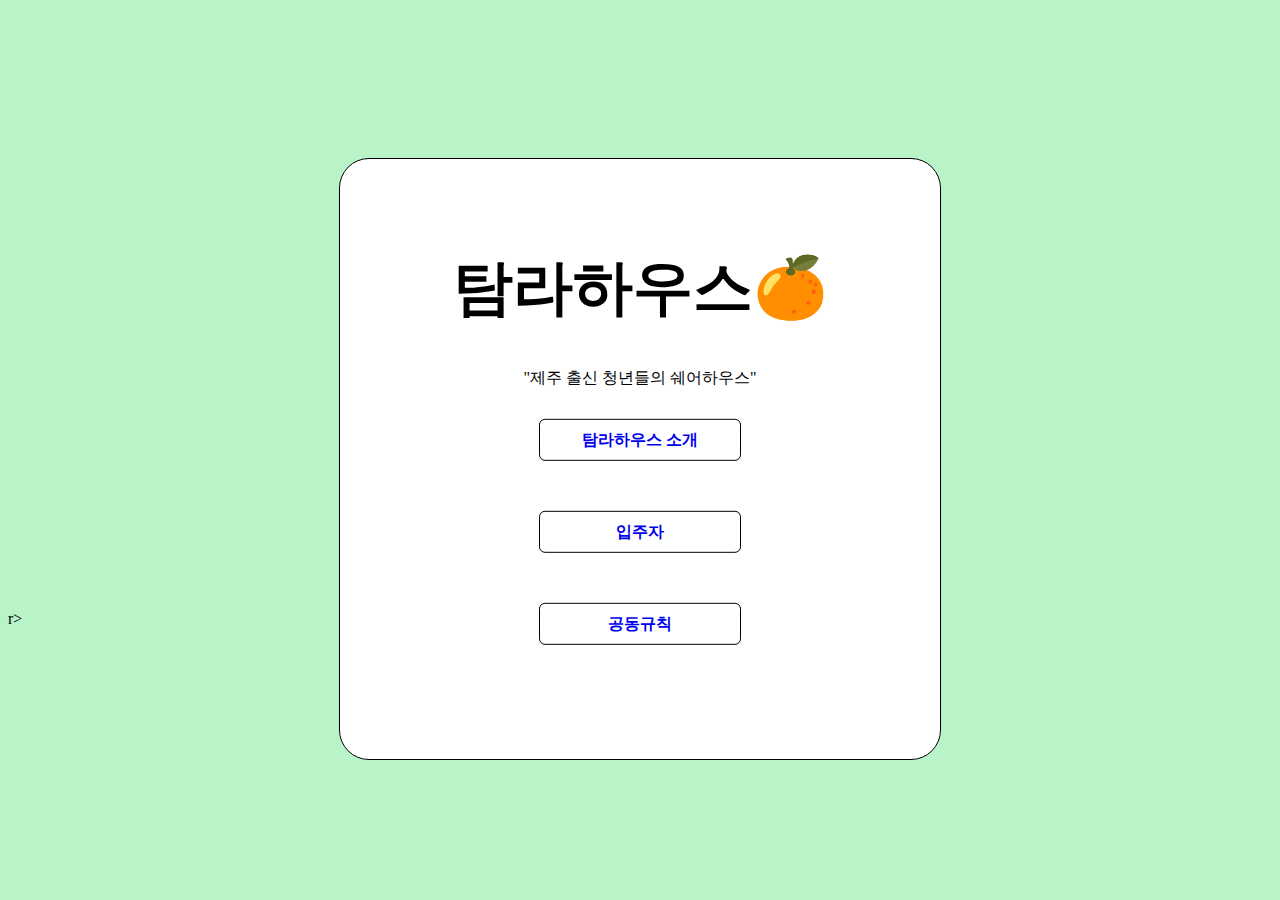
==== index.html @ d2eab934 "TRHOUSE_html,css 연습" ====
<!DOCTYPE html>
<html lang="en">
<head>
    <meta charset="UTF-8">
    <meta http-equiv="X-UA-Compatible" content="IE=edge">
    <meta name="viewport" content="width=device-width, initial-scale=1.0">
    <title>TRHOUSE</title>
    <link rel="stylesheet" href="style.css">

</head>
<body>
    <div class="wrap">
        
        <div class="main">
            <h1>탐라하우스🍊</h1>
            <p>"제주 출신 청년들의 쉐어하우스"</p>
            <a href="intro.html">탐라하우스 소개</a><br>
            <a href="mate.html">입주자</a><br>
            <a href="rule.html">공동규칙</a><br>

        </div>
    </div>
r>
</body>
</html>
---- style.css ----
body{background-color: #b8f4c8;
    font-family: 'Jalnan';
}
.wrap {
    height: 600px;
    margin: 0 auto;
    width :600px;
    background-color: white;
    border: 1px solid black;
    border-radius: 30px;
    position: relative; 
    top:150px;

}

h1 {
    font-size: 60px;
    text-align: center;
}
.main {
    width: 1000px;
    line-height: 50px;
    text-align: center;
    top: 100px;
    position: absolute; 
      left: 50%; 
      top: 50%; 
      transform: translate(-50%, -50%);
}

a {
    font-weight: bold;
    width: 200px;
    line-height: 40px;
    height: 40px;
    border: 1px solid black;
    border-radius: 6px;
    display: block;
    text-align: center;
    text-decoration : none;
    margin: 0 auto;
}
a:hover {
    background: orange;
}

.wrap_2 {
    height: 100vh;
    margin: 0 auto;
    width : 900px;
    background-color: white;
    border: 1px solid black;;
    position: relative;
}

.title_intro {

    font-size: 60px;
    text-align: center;
    position: absolute; 

      top: 100px; 
      transform: translate(-50%, -50%);
}

.wrap_3 {
    height: 170vh;
    margin: 0 auto;
    width : 900px;
    background-color: white;
    border: 1px solid black;;
    position: relative;
}

.main2 {
    width: 900px;
    line-height: 50px;
    text-align: center;
    top: 100px;
}
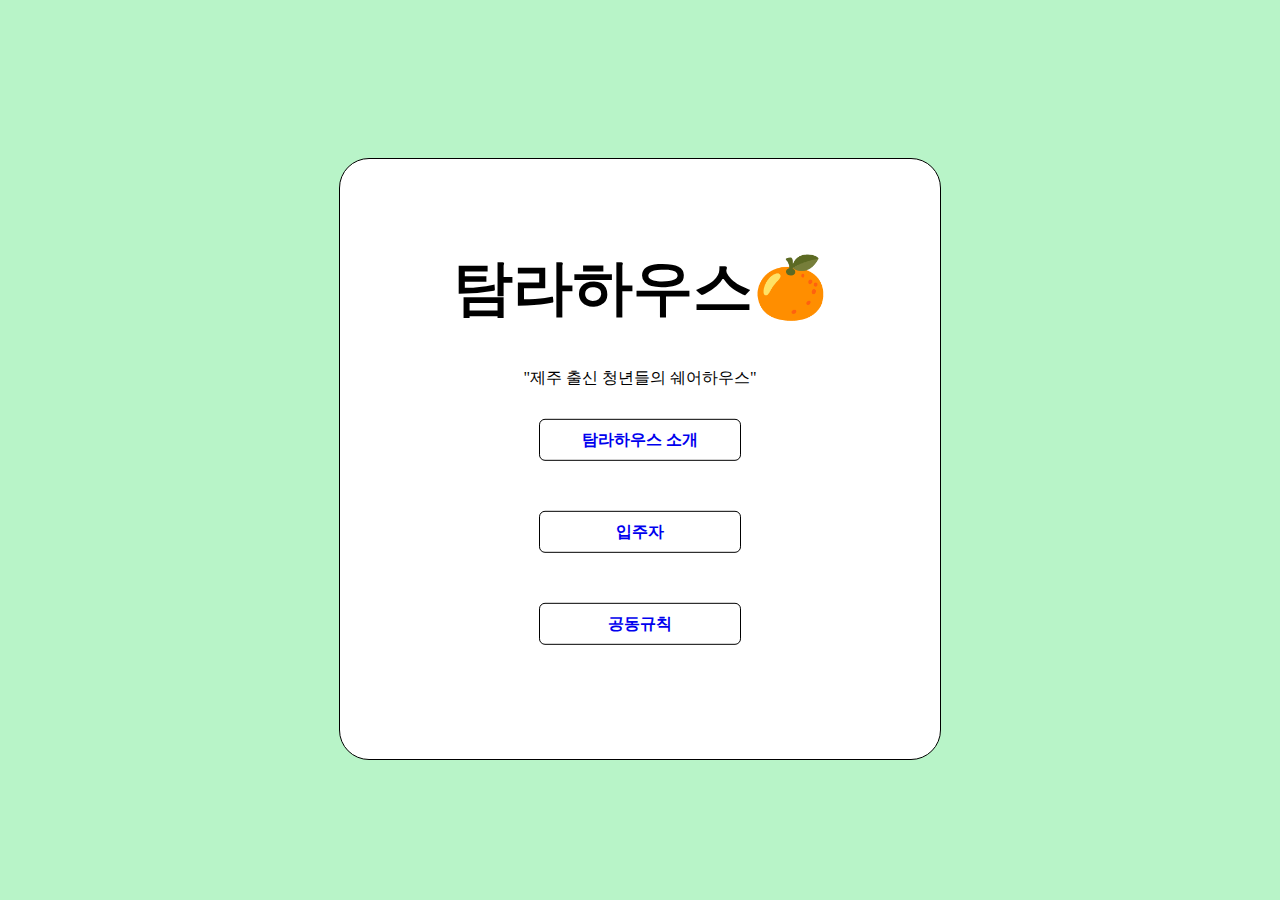
==== commit 224c595f: "오타수정" ====
--- a/index.html
+++ b/index.html
@@ -20,6 +20,5 @@
 
         </div>
     </div>
-r>
 </body>
 </html>